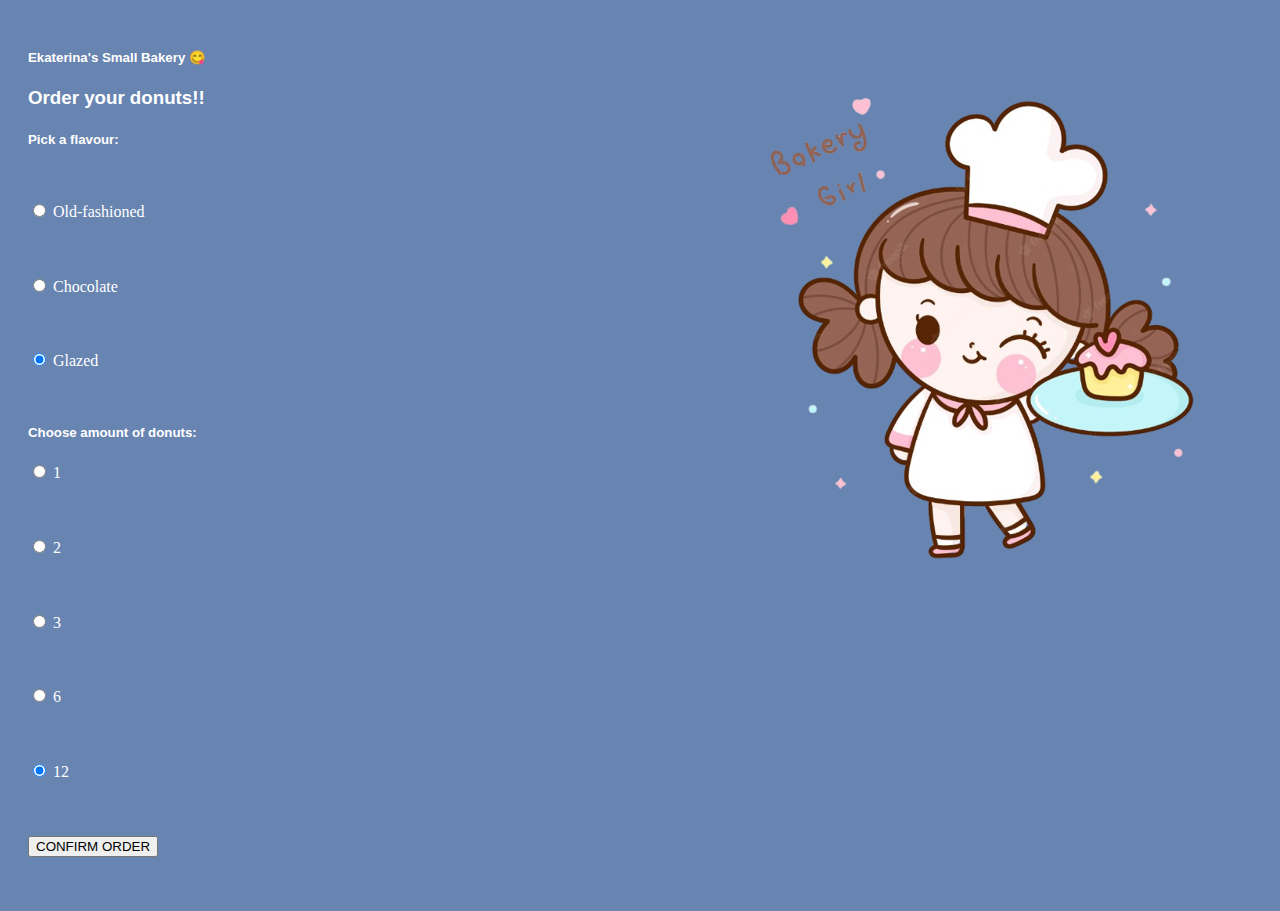
==== index.html @ 2b4108a6 "new image" ====
<!DOCTYPE html>
<!--- ICS2O-Assignment-4 --->
<html lang="en">
  <head>
    <meta charset="UTF-8" />
    <meta name="viewport" content="width=device-width, initial-scale=1.0" />
    <meta name="description" content="Assignment-4" />
    <meta name="keywords" content="mths, ics20" />
    <meta name="author" content="Ekaterina" />
    <meta name="theme-color" content="#FFFFFF" />
    <title>ICS20-Assignment-4</title>
    <link
      rel="canonical"
      href="https://ekaterina-chernykh.github.io/ICS20-Assignment-4/"
    />
    <link rel="manifest" href="/ICS20-Assignment-4/manifest.webmanifest" />
    <link rel="stylesheet" href="./css/styles.css" />
    <!--- None blocking for Lighthouse report --->
    <!--- https://stackoverflow.com/questions/32759272/how-to-load-css-asynchronously --->
    <link
      rel="stylesheet"
      href="https://fonts.googleapis.com/icon?family=Material+Icons"
      media="none"
      onload="if(media!='all')media='all'"
    />
    <noscript>
      <link
        rel="stylesheet"
        href="https://fonts.googleapis.com/icon?family=Material+Icons"
      />
    </noscript>
    <link
      rel="stylesheet"
      href="https://code.getmdl.io/1.3.0/material.indigo-pink.min.css"
      media="none"
      onload="if(media!='all')media='all'"
    />
    <noscript>
      <link
        rel="stylesheet"
        href="https://code.getmdl.io/1.3.0/material.indigo-pink.min.css"
      />
    </noscript>
    <link rel="apple-touch-icon" sizes="180x180" href="apple-touch-icon.png" />
    <link rel="icon" type="image/png" sizes="32x32" href="favicon-32x32.png" />
    <link rel="icon" type="image/png" sizes="16x16" href="favicon-16x16.png" />
  </head>
  <title>ICS20-Assignment-4</title>
  <body>
    <script defer src="https://code.getmdl.io/1.3.0/material.min.js"></script>
    <script src="./js/script.js"></script>
    <div class="mdl-layout mdl-js-layout mdl-layout--fixed-header">
      <main class="mdl-layout__content">
        <h5>Ekaterina's Small Bakery 😋</h5>
        <img src="./images/girl.png" alt="girl.png" />
        <h3>Order your donuts!!</h3>
        <h5>Pick a flavour:</h5>
        <p></p>
        <div id="radio-buttons">
          <label
            class="mdl-radio mdl-js-radio mdl-js-ripple-effect"
            for="old-fashioned"
          >
            <input
              checked
              class="mdl-radio__button"
              id="old-fashioned"
              name="flavour"
              type="radio"
              value="old-fashioned"
            />
            <span class="mdl-radio__label">Old-fashioned</span>
          </label>
          <p></p>
          <label
            class="mdl-radio mdl-js-radio mdl-js-ripple-effect"
            for="chocolate"
          >
            <input
              checked
              class="mdl-radio__button"
              id="chocolate"
              name="flavour"
              type="radio"
              value="chocolate"
            />
            <span class="mdl-radio__label">Chocolate</span>
          </label>
          <p></p>
          <label
            class="mdl-radio mdl-js-radio mdl-js-ripple-effect"
            for="glazed"
          >
            <input
              checked
              class="mdl-radio__button"
              id="glazed"
              name="flavour"
              type="radio"
              value="glazed"
            />
            <span class="mdl-radio__label">Glazed</span>
          </label>
          <p></p>
          <h5>Choose amount of donuts:</h5>
          <label class="mdl-radio mdl-js-radio mdl-js-ripple-effect" for="1">
            <input
              checked
              class="mdl-radio__button"
              id="1"
              name="amount"
              type="radio"
              value="1"
            />
            <span class="mdl-radio__label">1</span>
          </label>
          <p></p>
          <label class="mdl-radio mdl-js-radio mdl-js-ripple-effect" for="2">
            <input
              checked
              class="mdl-radio__button"
              id="2"
              name="amount"
              type="radio"
              value="2"
            />
            <span class="mdl-radio__label">2</span>
          </label>
          <p></p>
          <label class="mdl-radio mdl-js-radio mdl-js-ripple-effect" for="3">
            <input
              checked
              class="mdl-radio__button"
              id="3"
              name="amount"
              type="radio"
              value="3"
            />
            <span class="mdl-radio__label">3</span>
          </label>
          <p></p>
          <label class="mdl-radio mdl-js-radio mdl-js-ripple-effect" for="6">
            <input
              checked
              class="mdl-radio__button"
              id="6"
              name="amount"
              type="radio"
              value="6"
            />
            <span class="mdl-radio__label">6</span>
          </label>
          <p></p>
          <label class="mdl-radio mdl-js-radio mdl-js-ripple-effect" for="12">
            <input
              checked
              class="mdl-radio__button"
              id="12"
              name="amount"
              type="radio"
              value="12"
            />
            <span class="mdl-radio__label">12</span>
          </label>
        </div>
        <p></p>
        <!-- Raised button with ripple -->
        <button
          class="mdl-button mdl-js-button mdl-button--raised mdl-js-ripple-effect mdl-button--accent"
          onclick="myButtonClicked()"
        >
          CONFIRM ORDER
        </button>
        <!-- basic text -->
        <p></p>
        <div id="hello-world"></div>
      </main>
    </div>
  </body>
</html>
---- css/styles.css ----
/* Created by: Ekaterina
* Created on: Oct 2022
* This file contains the CSS for index.html
*/

.mdl-layout__header-row {
  align-items: center;
  justify-content: center;
}

.mdl-layout__content {
  padding-left: 15pt;
  padding-right: 15pt;
  padding-top: 15pt;
}

/* Due to error in MDL : https://github.com/google/material-design-lite/issues/5281
*/
.mdl-ripple {
  background: #000;
  opacity: 0.001;
}

body {
  background-color: #6884b1;
}

img {
  float: right;
  margin-right: 15px;
}

h3 {
  color: #fff;
  font-family: Helvetica, Arial, sans-serif;
}

h5 {
  color: #fff;
  font-family: Helvetica, Arial, sans-serif;
}

p {
  color: #fff;
  font-family: Helvetica, Arial, sans-serif;
  font-size: 1.5rem;
  padding-top: 5pt;
}

.mdl-textfield {
  color: #fff;
  font-family: Helvetica, Arial, sans-serif;
  font-size: 1.5rem;
  padding-top: 5pt;
}

form {
  color: #fff;
}

div {
  color: #fff;
}
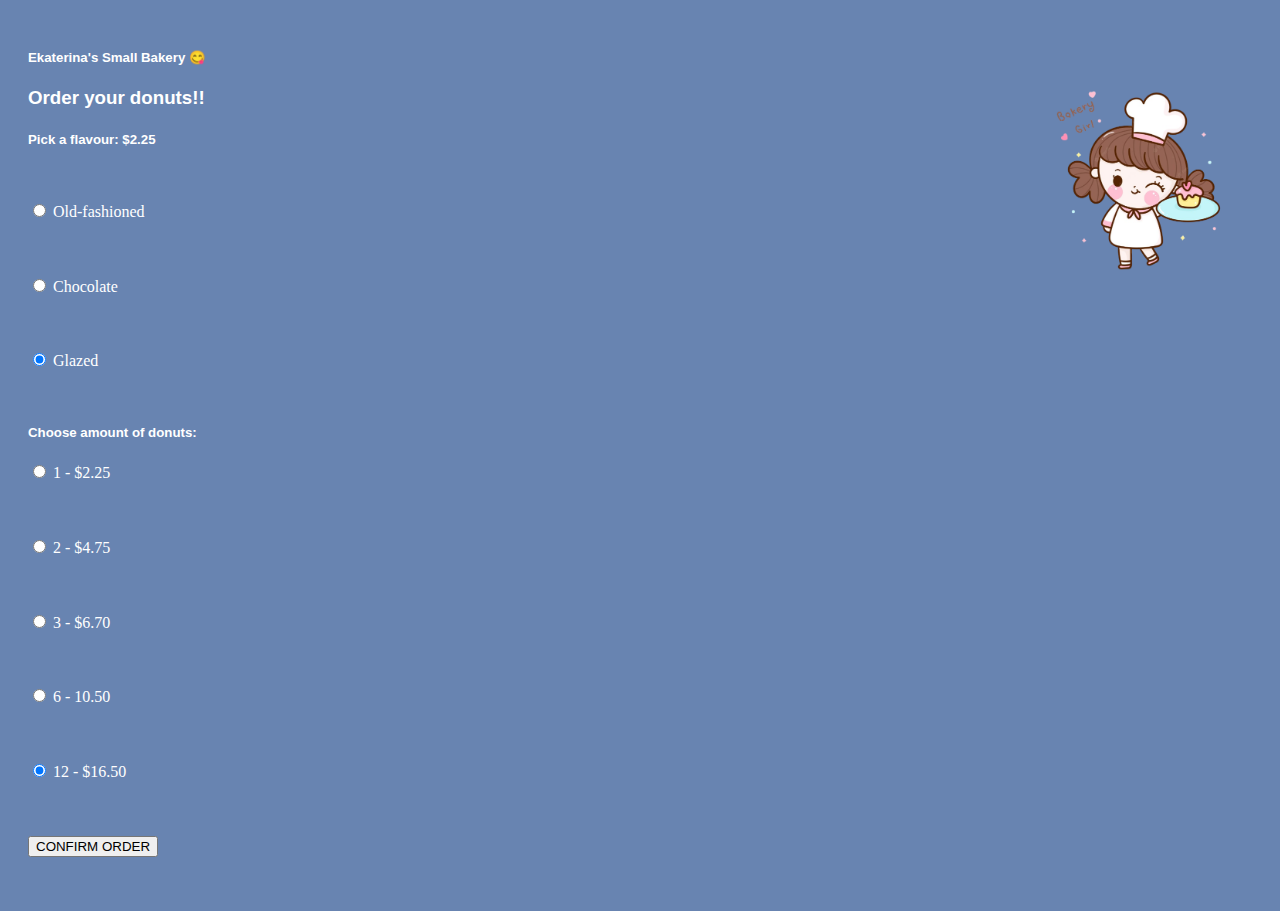
==== commit 9b8609e0: "2.25" ====
--- a/index.html
+++ b/index.html
@@ -54,7 +54,9 @@
         <h5>Ekaterina's Small Bakery 😋</h5>
         <img src="./images/girl.png" alt="girl.png" />
         <h3>Order your donuts!!</h3>
-        <h5>Pick a flavour:</h5>
+        <h5>Pick a flavour:
+            $2.25
+        </h5>
         <p></p>
         <div id="radio-buttons">
           <label
@@ -112,7 +114,7 @@
               type="radio"
               value="1"
             />
-            <span class="mdl-radio__label">1</span>
+            <span class="mdl-radio__label">1 - $2.25</span>
           </label>
           <p></p>
           <label class="mdl-radio mdl-js-radio mdl-js-ripple-effect" for="2">
@@ -124,7 +126,7 @@
               type="radio"
               value="2"
             />
-            <span class="mdl-radio__label">2</span>
+            <span class="mdl-radio__label">2 - $4.75</span>
           </label>
           <p></p>
           <label class="mdl-radio mdl-js-radio mdl-js-ripple-effect" for="3">
@@ -136,7 +138,7 @@
               type="radio"
               value="3"
             />
-            <span class="mdl-radio__label">3</span>
+            <span class="mdl-radio__label">3 - $6.70</span>
           </label>
           <p></p>
           <label class="mdl-radio mdl-js-radio mdl-js-ripple-effect" for="6">
@@ -148,7 +150,7 @@
               type="radio"
               value="6"
             />
-            <span class="mdl-radio__label">6</span>
+            <span class="mdl-radio__label">6 - 10.50</span>
           </label>
           <p></p>
           <label class="mdl-radio mdl-js-radio mdl-js-ripple-effect" for="12">
@@ -160,7 +162,7 @@
               type="radio"
               value="12"
             />
-            <span class="mdl-radio__label">12</span>
+            <span class="mdl-radio__label">12 - $16.50</span>
           </label>
         </div>
         <p></p>
--- a/css/styles.css
+++ b/css/styles.css
@@ -28,6 +28,8 @@
 img {
   float: right;
   margin-right: 15px;
+  width: 16%;
+  height: 35%;
 }
 
 h3 {
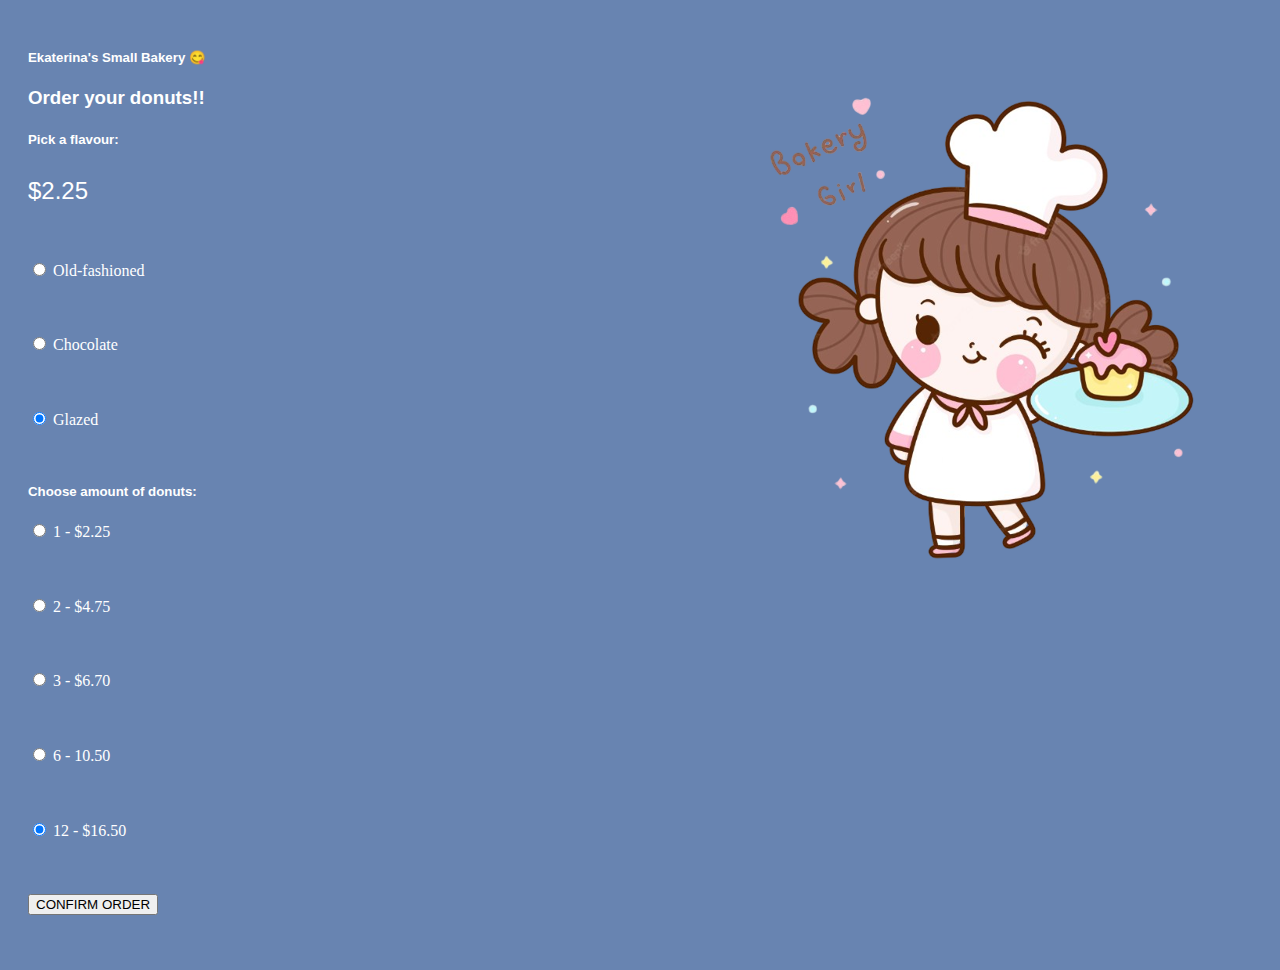
==== commit f003d217: "." ====
--- a/index.html
+++ b/index.html
@@ -54,9 +54,8 @@
         <h5>Ekaterina's Small Bakery 😋</h5>
         <img src="./images/girl.png" alt="girl.png" />
         <h3>Order your donuts!!</h3>
-        <h5>Pick a flavour:
-            $2.25
-        </h5>
+        <h5>Pick a flavour:</h5>
+        <p>$2.25</p>
         <p></p>
         <div id="radio-buttons">
           <label
--- a/css/styles.css
+++ b/css/styles.css
@@ -28,8 +28,6 @@
 img {
   float: right;
   margin-right: 15px;
-  width: 16%;
-  height: 35%;
 }
 
 h3 {
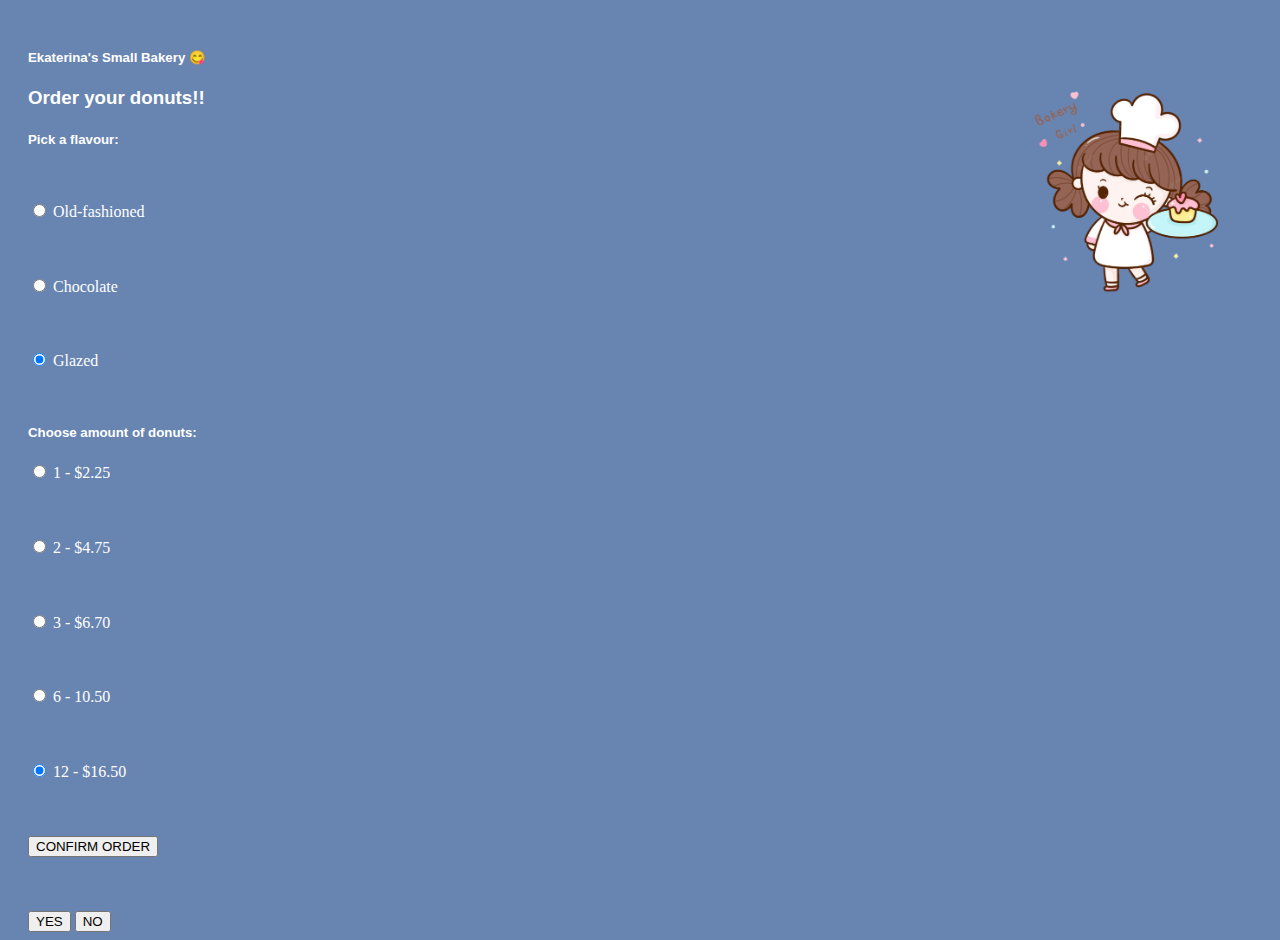
==== commit 94bf2fc2: "made 1 html page :(" ====
--- a/index.html
+++ b/index.html
@@ -55,7 +55,6 @@
         <img src="./images/girl.png" alt="girl.png" />
         <h3>Order your donuts!!</h3>
         <h5>Pick a flavour:</h5>
-        <p>$2.25</p>
         <p></p>
         <div id="radio-buttons">
           <label
@@ -166,15 +165,26 @@
         </div>
         <p></p>
         <!-- Raised button with ripple -->
+          <button
+            class="mdl-button mdl-js-button mdl-button--raised mdl-js-ripple-effect mdl-button--accent"
+            onclick="myButtonClicked()">
+            CONFIRM ORDER
+          </button>
+        <p></p>
+        <div id="final-order"></div>
         <button
-          class="mdl-button mdl-js-button mdl-button--raised mdl-js-ripple-effect mdl-button--accent"
-          onclick="myButtonClicked()"
-        >
-          CONFIRM ORDER
-        </button>
-        <!-- basic text -->
-        <p></p>
-        <div id="hello-world"></div>
+            class="mdl-button mdl-js-button mdl-button--raised mdl-js-ripple-effect mdl-button--accent"
+            onclick="myYesButtonClicked()"
+          >
+            YES
+          </button>
+          <button
+            class="mdl-button mdl-js-button mdl-button--raised mdl-js-ripple-effect mdl-button--accent"
+            onclick="myNoButtonClicked()"
+          >
+            NO
+          </button>
+          <div id="confirmation"></div>
       </main>
     </div>
   </body>
--- a/css/styles.css
+++ b/css/styles.css
@@ -28,6 +28,8 @@
 img {
   float: right;
   margin-right: 15px;
+  width: 18%;
+  height: 35%;
 }
 
 h3 {
@@ -41,6 +43,13 @@
 }
 
 p {
+  color: #fff;
+  font-family: Helvetica, Arial, sans-serif;
+  font-size: 1.5rem;
+  padding-top: 5pt;
+}
+
+h8 {
   color: #fff;
   font-family: Helvetica, Arial, sans-serif;
   font-size: 1.5rem;
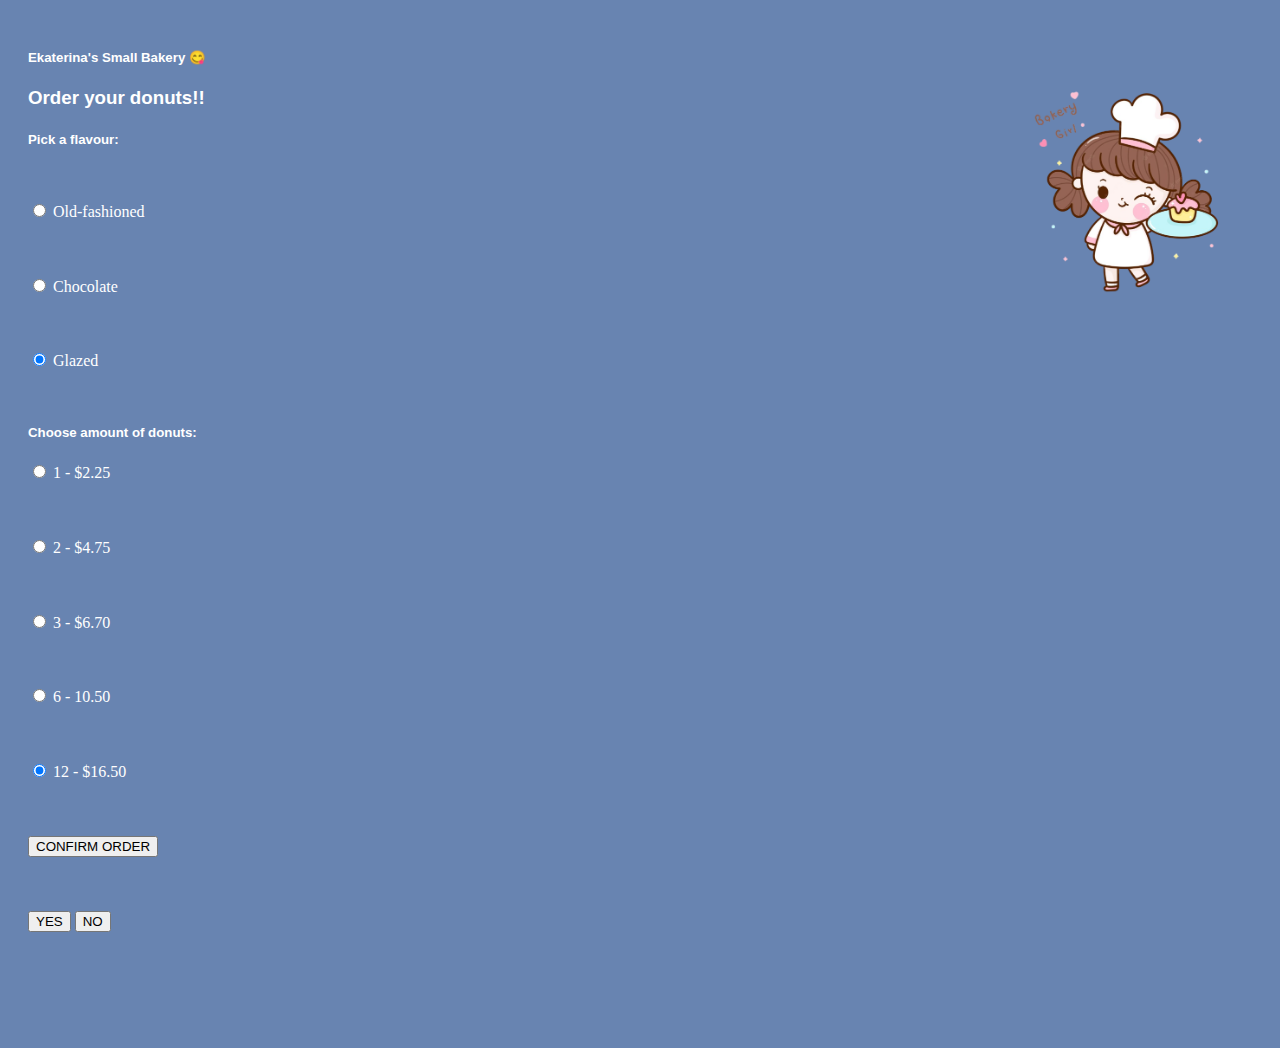
==== commit 9c621279: "Prettified Code!" ====
--- a/index.html
+++ b/index.html
@@ -165,26 +165,30 @@
         </div>
         <p></p>
         <!-- Raised button with ripple -->
-          <button
-            class="mdl-button mdl-js-button mdl-button--raised mdl-js-ripple-effect mdl-button--accent"
-            onclick="myButtonClicked()">
-            CONFIRM ORDER
-          </button>
+        <button
+          class="mdl-button mdl-js-button mdl-button--raised mdl-js-ripple-effect mdl-button--accent"
+          onclick="myButtonClicked()"
+        >
+          CONFIRM ORDER
+        </button>
         <p></p>
         <div id="final-order"></div>
         <button
-            class="mdl-button mdl-js-button mdl-button--raised mdl-js-ripple-effect mdl-button--accent"
-            onclick="myYesButtonClicked()"
-          >
-            YES
-          </button>
-          <button
-            class="mdl-button mdl-js-button mdl-button--raised mdl-js-ripple-effect mdl-button--accent"
-            onclick="myNoButtonClicked()"
-          >
-            NO
-          </button>
-          <div id="confirmation"></div>
+          class="mdl-button mdl-js-button mdl-button--raised mdl-js-ripple-effect mdl-button--accent"
+          onclick="myYesButtonClicked()"
+        >
+          YES
+        </button>
+        <button
+          class="mdl-button mdl-js-button mdl-button--raised mdl-js-ripple-effect mdl-button--accent"
+          onclick="myNoButtonClicked()"
+        >
+          NO
+        </button>
+        <p></p>
+        <div id="confirmation"></div>
+        <p></p>
+        <p></p>
       </main>
     </div>
   </body>
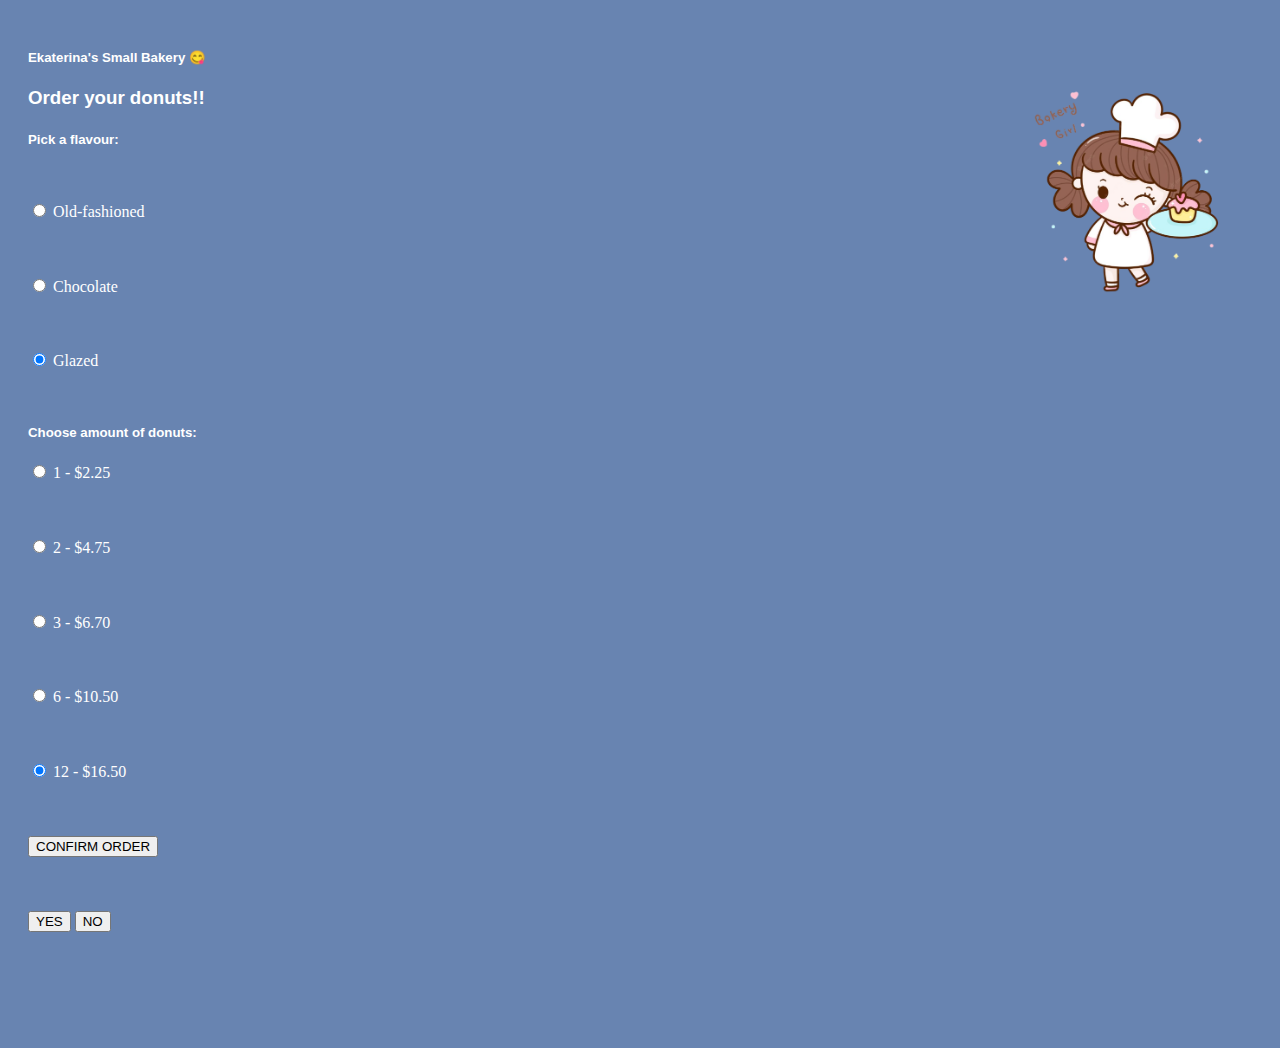
==== commit e976f93f: "$" ====
--- a/index.html
+++ b/index.html
@@ -148,7 +148,7 @@
               type="radio"
               value="6"
             />
-            <span class="mdl-radio__label">6 - 10.50</span>
+            <span class="mdl-radio__label">6 - $10.50</span>
           </label>
           <p></p>
           <label class="mdl-radio mdl-js-radio mdl-js-ripple-effect" for="12">
